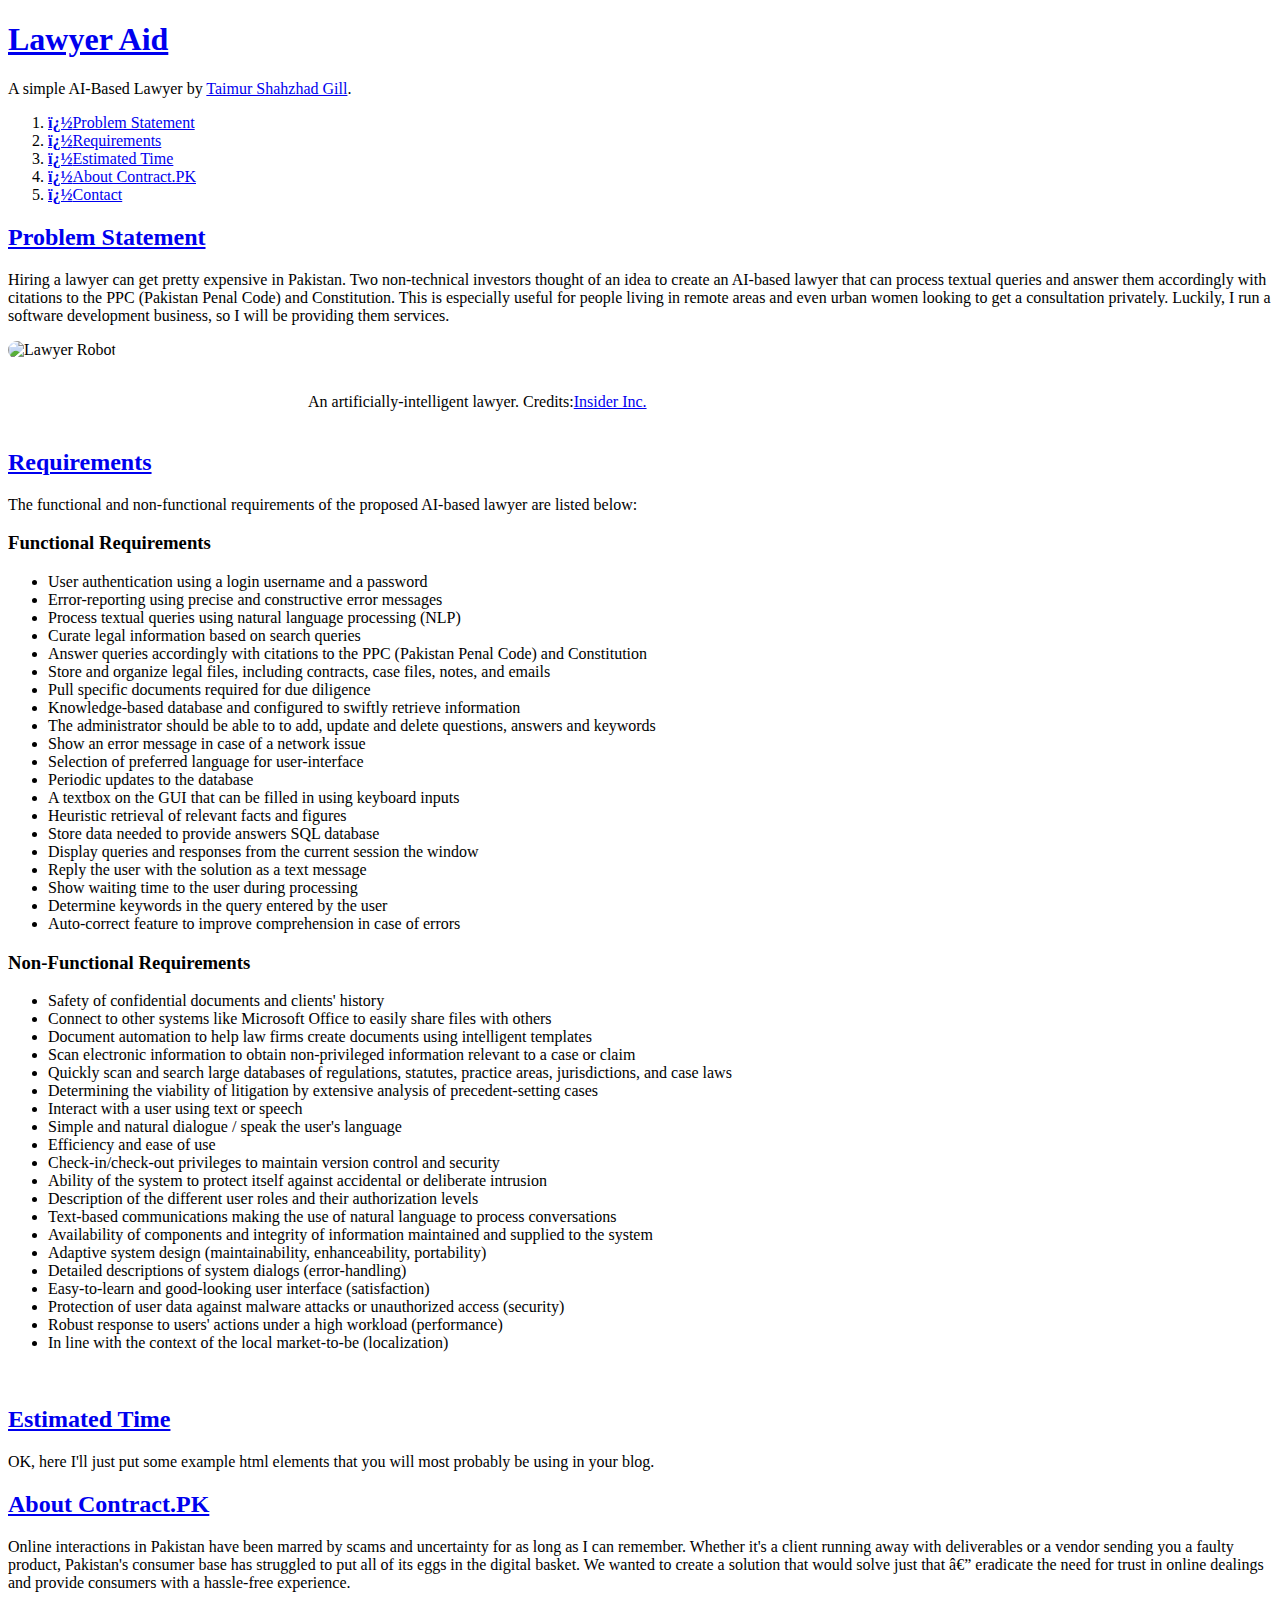
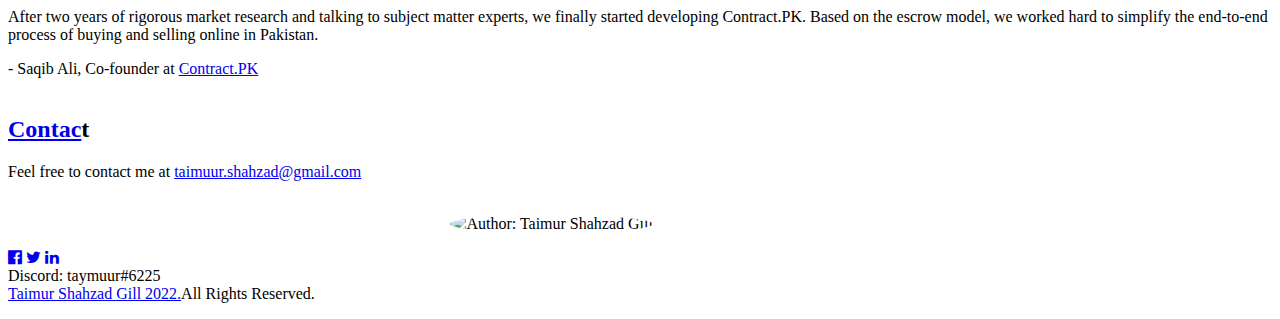
==== index.html @ f8b9b6bc "added index" ====
<!DOCTYPE html PUBLIC "-//W3C//DTD XHTML 1.1//EN" "http://www.w3.org/TR/xhtml11/DTD/xhtml11.dtd">

<html xmlns="http://www.w3.org/1999/xhtml" xml:lang="en">

<head>

<title>Lawyer Aid</title>
<meta http-equiv="content-type" content="text/html; charset=iso-8859-1" />
<link rel="stylesheet" href="css/1.css" type="text/css" media="screen,projection" />
<link rel="stylesheet" href="https://cdnjs.cloudflare.com/ajax/libs/font-awesome/4.7.0/css/font-awesome.min.css">

</head>
<body>

	<div id="sidebar">
	
			<h1><a href="#">Lawyer Aid</a></h1>
			
			<p>
			
				A simple AI-Based Lawyer by <a href="http://www.linkedin.com/in/taimur-shahzad-gill">Taimur Shahzhad Gill</a>.
			
			</p>
			
			<ol id="nav">
			
					<li><a href="#prob-statement"><b>�</b>Problem Statement</a></li>
					<li><a href="#requirements"><b>�</b>Requirements</a></li>
					<li><a href="#est-time"><b>�</b>Estimated Time</a></li>
					<li><a href="#about"><b>�</b>About Contract.PK</a></li>
					<li><a href="#contact"><b>�</b>Contact</a></li>			
			</ol>
	
	</div>
	
	<div id="content">
	
			<h2 class="first"><a href="#prob-statement" id="intro">Problem Statement</a></h2>
			
			<p>
			
				Hiring a lawyer can get pretty expensive in Pakistan. Two non-technical investors thought of an idea to create an AI-based lawyer that can process textual queries and answer them accordingly with citations to the PPC (Pakistan Penal Code) and Constitution. This is especially useful for people living in remote areas and even urban women looking to get a consultation privately. Luckily, I run a software development business, so I will be providing them services.

			</p>
			
			<img src="the-worlds-first-artificially-intelligent-lawyer-was-just-hired-at-a-law-firm.jpg" alt="Lawyer Robot" style="width:90%; border-radius:35px;" /><br>		

			<p class="postdata" style="margin-left:300px">
			
				<br>An artificially-intelligent lawyer. Credits:<a href="https://www.businessinsider.com/">Insider Inc.</a> <br> <br>
		
			</p>

			<h2><a href="#requirements" id="reqs">Requirements</a></h2>
			
			<p>
			
				The functional and non-functional requirements of the proposed AI-based lawyer are listed below:
			
			</p>

			<h3>Functional Requirements</h3>

			<ul>

				<li>User authentication using a login username and a password</li>
				<li>Error-reporting using precise and constructive error messages</li>
				<li>Process textual queries using natural language processing (NLP)</li>
				<li>Curate legal information based on search queries</li>
				<li>Answer queries accordingly with citations to the PPC (Pakistan Penal Code) and Constitution</li>
				<li>Store and organize legal files, including contracts, case files, notes, and emails</li>
				<li>Pull specific documents required for due diligence</li>
				<li>Knowledge-based database and configured to swiftly retrieve information</li>
				<li>The administrator should be able to to add, update and delete questions, answers and keywords</li>
				<li>Show an error message in case of a network issue</li>
				<li>Selection of preferred language for user-interface</li>
				<li>Periodic updates to the database</li>
				<li>A textbox on the GUI that can be filled in using keyboard inputs</li>
				<li>Heuristic retrieval of relevant facts and figures</li>
				<li>Store data needed to provide answers SQL database</li>
				<li>Display queries and responses from the current session the window</li>
				<li>Reply the user with the solution as a text message</li>
				<li>Show waiting time to the user during processing</li>
				<li>Determine keywords in the query entered by the user</li>
				<li>Auto-correct feature to improve comprehension in case of errors</li>
							
			</ul>

			<h3>Non-Functional Requirements</h3>

			<ul>

				<li>Safety of confidential documents and clients' history</li>
				<li>Connect to other systems like Microsoft Office to easily share files with others</li>
				<li>Document automation to help law firms create documents using intelligent templates</li>
				<li>Scan electronic information to obtain non-privileged information relevant to a case or claim</li>
				<li>Quickly scan and search large databases of regulations, statutes, practice areas, jurisdictions, and case laws</li>
				<li>Determining the viability of litigation by extensive analysis of precedent-setting cases</li>
				<li>Interact with a user using text or speech </li>
				<li>Simple and natural dialogue / speak the user's language</li>
				<li>Efficiency and ease of use</li>
				<li>Check-in/check-out privileges to maintain version control and security</li>
				<li>Ability of the system to protect itself against accidental or deliberate intrusion</li>
				<li>Description of the different user roles and their authorization levels</li>
				<li>Text-based communications making the use of natural language to process conversations</li>
				<li>Availability of components and integrity of information maintained and supplied to the system</li>
				<li>Adaptive system design (maintainability, enhanceability, portability)</li>
				<li>Detailed descriptions of system dialogs (error-handling)</li>
				<li>Easy-to-learn and good-looking user interface (satisfaction)</li>
				<li>Protection of user data against malware attacks or unauthorized access (security)</li>
				<li>Robust response to users' actions under a high workload (performance)</li>
				<li>In line with the context of the local market-to-be (localization)</li>
							
			</ul>		
			<br>

			<h2><a href="#est-time" id="est-time">Estimated Time</a></h2>
								
			<p>
						
				OK, here I'll just put some example html elements that you will most probably be using in your blog.
						
			</p>

			<h2><a href="#about" id="about">About Contract.PK</a></h2>

			<p>
						
				Online interactions in Pakistan have been marred by scams and uncertainty for as long as I can remember. Whether it's a client running away with deliverables or a vendor sending you a faulty product, Pakistan's consumer base has struggled to put all of its eggs in the digital basket. We wanted to create a solution that would solve just that — eradicate the need for trust in online dealings and provide consumers with a hassle-free experience.
					
			</p>

						
			<p>
									
				After two years of rigorous market research and talking to subject matter experts, we finally started developing Contract.PK. Based on the escrow model, we worked hard to simplify the end-to-end process of buying and selling online in Pakistan.
													
			</p>

			<p class="postdata">
			
				- Saqib Ali, Co-founder at <a href="http://www.contact.pk">Contract.PK<br><br>
		
			</p>
									

			<h2><a href="#contact" id="contact">Contac</a>t</h2>
								
			<p>
				Feel free to contact me at <a href="mailto:taimuur.shahzad@gmail.com">taimuur.shahzad@gmail.com</a>
	
			</p>

			<br>  

			<img src="Taimur.jpg" alt="Author: Taimur Shahzad Gill" style="width:15%; border-radius:50%; margin-left:35%;">

	
	</div>
 
	
	<div id="footer">
	
		<p class="w3-medium">
        <a href="https://www.facebook.com/taimuurshahzaad/"> <i class="fa fa-facebook-official w3-hover-opacity"></i></a>
        <a href="https://twitter.com/taimuurshahzad"> <i class="fa fa-twitter w3-hover-opacity"></i></a>
        <a href="https://www.linkedin.com/in/taimur-shahzad-gill/"> <i class="fa fa-linkedin w3-hover-opacity"></i></a>
       
		<br>
		Discord: taymuur#6225 <br>
		<a href="mailto:taimuur.shahzad@gmail.com">Taimur Shahzad Gill 2022.</a>All Rights Reserved.
		</p>	
	</div>


</body>
</html>
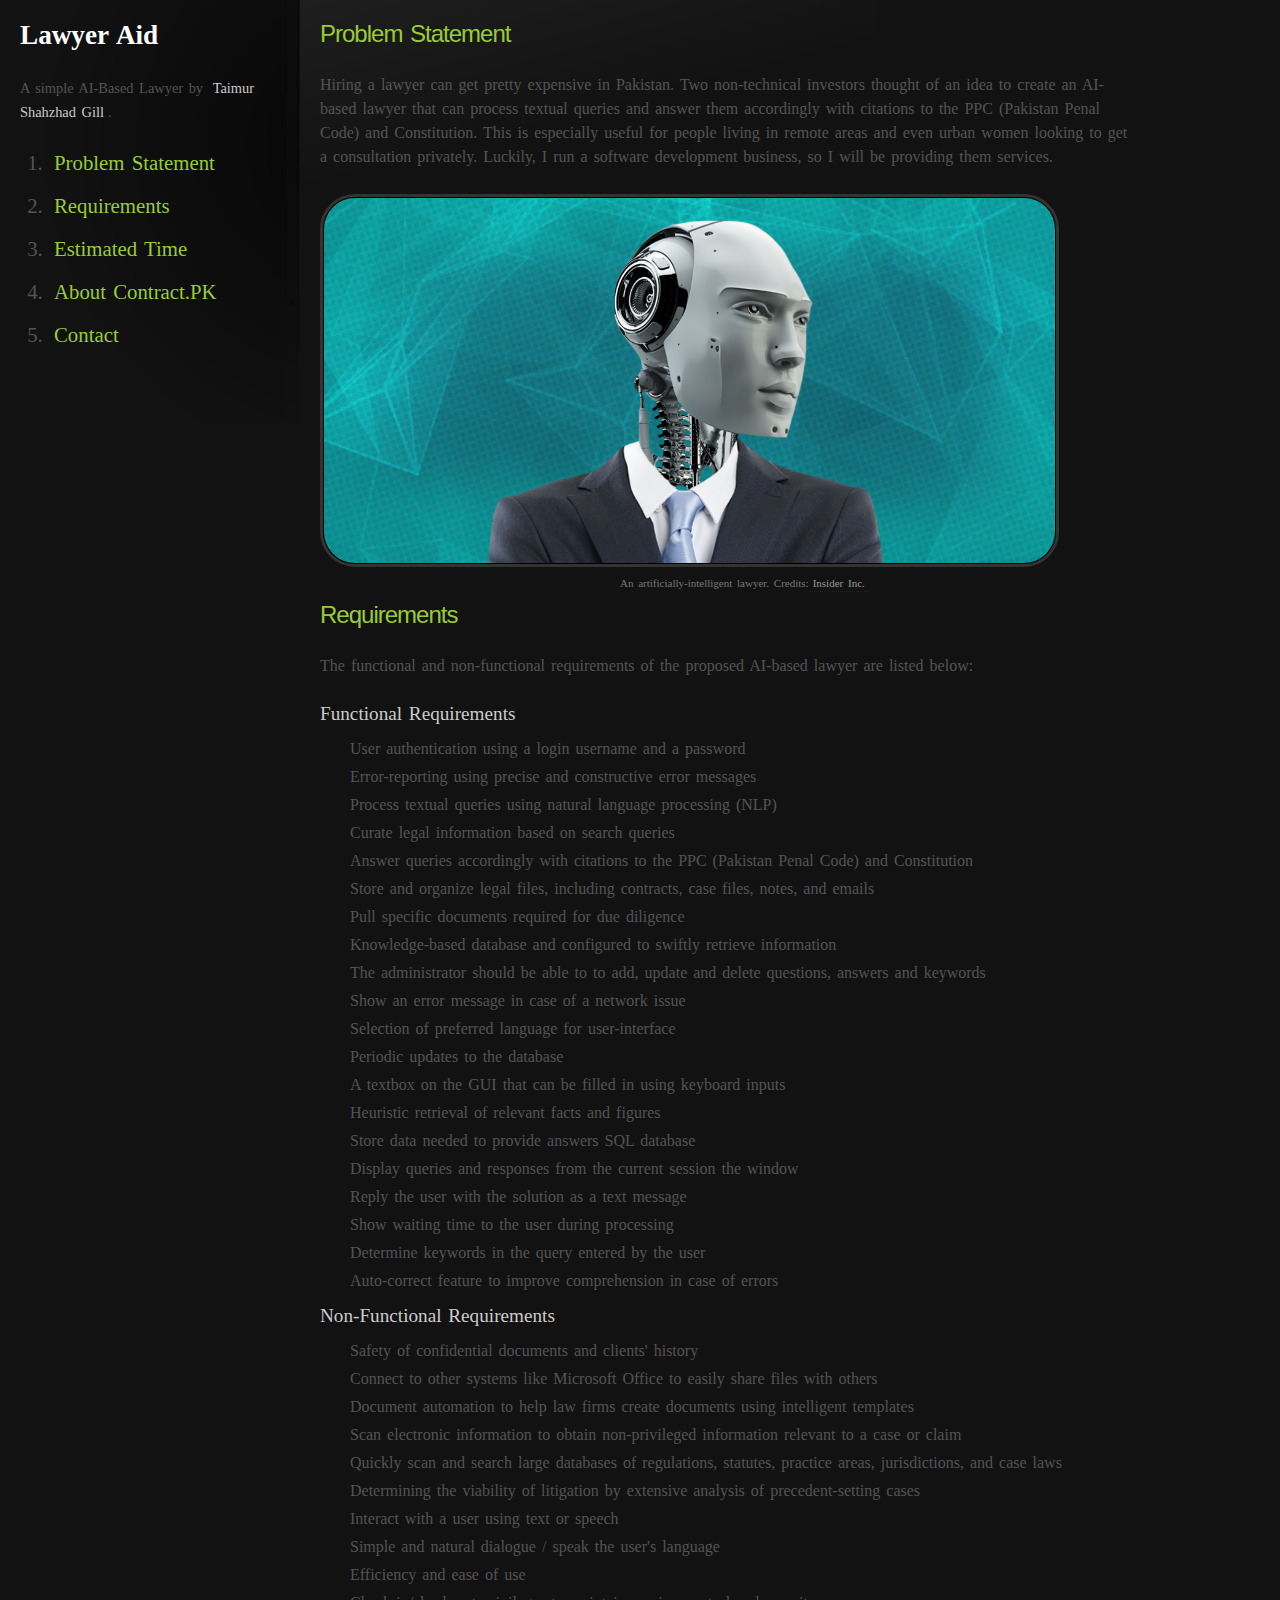
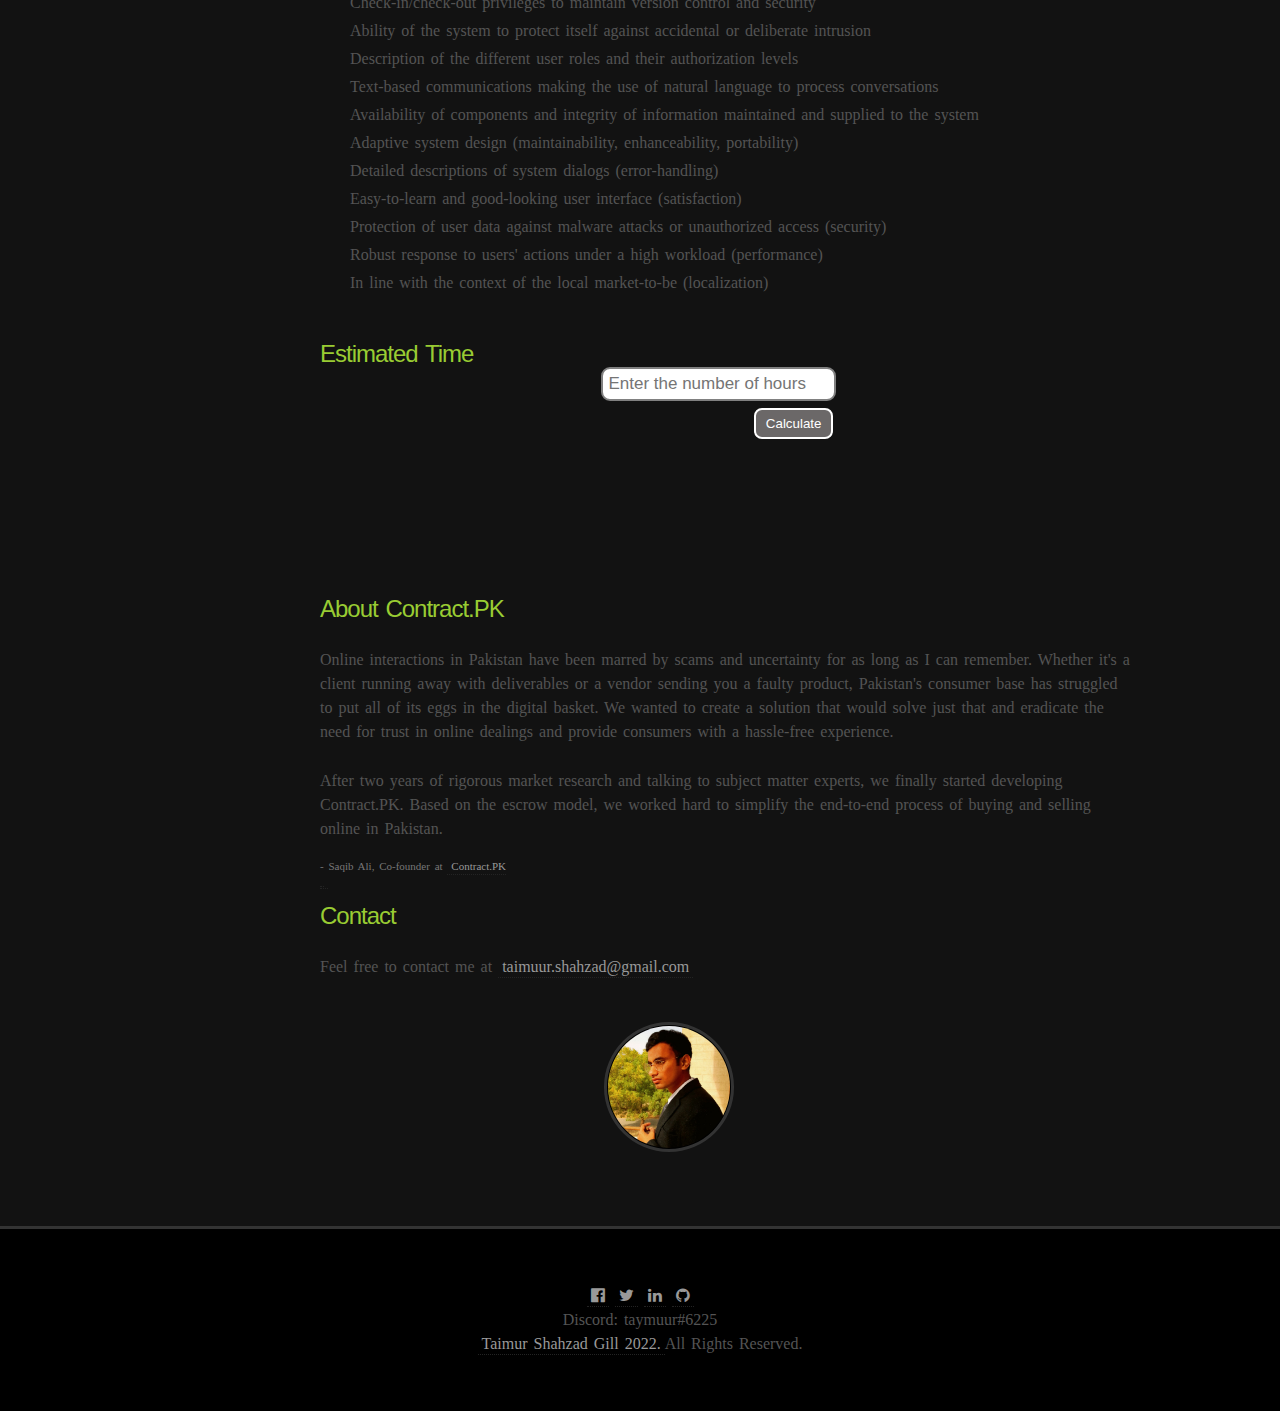
==== commit 2651b79a: "updated index.html" ====
--- a/index.html
+++ b/index.html
@@ -6,10 +6,12 @@
 
 <title>Lawyer Aid</title>
 <meta http-equiv="content-type" content="text/html; charset=iso-8859-1" />
-<link rel="stylesheet" href="css/1.css" type="text/css" media="screen,projection" />
+<link rel="stylesheet" href="style.css" type="text/css" media="screen, projection"/>
 <link rel="stylesheet" href="https://cdnjs.cloudflare.com/ajax/libs/font-awesome/4.7.0/css/font-awesome.min.css">
+<script src="javascript.js"></script>
 
 </head>
+
 <body>
 
 	<div id="sidebar">
@@ -43,7 +45,7 @@
 
 			</p>
 			
-			<img src="the-worlds-first-artificially-intelligent-lawyer-was-just-hired-at-a-law-firm.jpg" alt="Lawyer Robot" style="width:90%; border-radius:35px;" /><br>		
+			<img src="images/the-worlds-first-artificially-intelligent-lawyer-was-just-hired-at-a-law-firm.jpg" alt="Lawyer Robot" style="width:90%; border-radius:35px;" /><br>		
 
 			<p class="postdata" style="margin-left:300px">
 			
@@ -116,17 +118,23 @@
 
 			<h2><a href="#est-time" id="est-time">Estimated Time</a></h2>
 								
-			<p>
-						
-				OK, here I'll just put some example html elements that you will most probably be using in your blog.
-						
-			</p>
+			<div class="time-est">
+				<div class="textfield">
+					<input type="number" name="rate" id="rate" placeholder="Enter the number of hours">
+					<button class="rate-btn">Calculate</button>
+				</div>
+				<div id="cost-estimation">
+					<p>
+					</p>
+				</div>
+			</div>
+
 
 			<h2><a href="#about" id="about">About Contract.PK</a></h2>
 
 			<p>
 						
-				Online interactions in Pakistan have been marred by scams and uncertainty for as long as I can remember. Whether it's a client running away with deliverables or a vendor sending you a faulty product, Pakistan's consumer base has struggled to put all of its eggs in the digital basket. We wanted to create a solution that would solve just that — eradicate the need for trust in online dealings and provide consumers with a hassle-free experience.
+				Online interactions in Pakistan have been marred by scams and uncertainty for as long as I can remember. Whether it's a client running away with deliverables or a vendor sending you a faulty product, Pakistan's consumer base has struggled to put all of its eggs in the digital basket. We wanted to create a solution that would solve just that and eradicate the need for trust in online dealings and provide consumers with a hassle-free experience.
 					
 			</p>
 
@@ -139,7 +147,7 @@
 
 			<p class="postdata">
 			
-				- Saqib Ali, Co-founder at <a href="http://www.contact.pk">Contract.PK<br><br>
+				- Saqib Ali, Co-founder at <a href="http://www.contract.pk">Contract.PK<br><br>
 		
 			</p>
 									
@@ -153,7 +161,7 @@
 
 			<br>  
 
-			<img src="Taimur.jpg" alt="Author: Taimur Shahzad Gill" style="width:15%; border-radius:50%; margin-left:35%;">
+			<img src="images/Taimur.jpg" alt="Author: Taimur Shahzad Gill" style="width:15%; border-radius:50%; margin-left:35%;">
 
 	
 	</div>
@@ -165,6 +173,7 @@
         <a href="https://www.facebook.com/taimuurshahzaad/"> <i class="fa fa-facebook-official w3-hover-opacity"></i></a>
         <a href="https://twitter.com/taimuurshahzad"> <i class="fa fa-twitter w3-hover-opacity"></i></a>
         <a href="https://www.linkedin.com/in/taimur-shahzad-gill/"> <i class="fa fa-linkedin w3-hover-opacity"></i></a>
+		<a href="https://github.com/taymuur"><i class="fa fa-github  w3-hover-opacity"></i> </a>
        
 		<br>
 		Discord: taymuur#6225 <br>
--- a/style.css
+++ b/style.css
@@ -0,0 +1,206 @@
+body {
+	background:#121212;
+	font:1em Trebuchet MS;
+	word-spacing:2px;
+	color:#545454;
+	margin:0;
+}
+
+* {
+	margin:0;
+	padding:0;
+}
+
+a {
+	color:#999;
+	border-bottom:1px dotted #232323;
+	text-decoration:none;
+	padding:2px 4px 2px 4px;
+}
+a:hover {
+	border-bottom:1px dotted #99CC33;
+	background:#101010;
+}
+
+h2 {
+	font:24px Arial, sans-serif;
+	color:#99CC33;
+	letter-spacing:-1px;
+	font-weight:normal;
+	margin:15px 0 15px 0;
+}
+h2.first {
+	margin:0 0 15px 0;
+}
+h2 a {
+	color:#99CC33;
+	text-decoration:none;
+	border:none;
+	padding:0;
+}
+h2 a:hover {
+	border:none;
+	background:none;
+}
+h3 {
+	font-size:1.2em;
+	color:#ccc;
+	font-weight:normal;
+	margin:15px 0 15px 0;
+}
+p {
+	line-height:24px;
+	margin:25px 0 25px 0;
+}
+blockquote {
+	font-size:1.7em;
+	margin:35px 150px 35px 0;
+	color:#787878;
+	background:url(../images/blockquote.gif) top left no-repeat;
+	padding:15px 0 0 0;
+	font-family:Georgia, "Times New Roman", Times, serif;
+}
+blockquote p {
+	line-height:40px;
+}
+
+#sidebar {
+	width:263px;
+	background:url(../images/sidebar.jpg) top left no-repeat;
+	float:left;
+	padding:20px 20px 50px 20px;
+}
+#sidebar p {
+	font-size:0.9em;
+}
+#sidebar a {
+	color:#ccc;
+	border:none;
+}
+#sidebar a:hover {
+	text-decoration:underline;
+	color:#eee;
+	border:none;
+}
+#sidebar h1 {
+	color:#fff;
+	font-size:1.7em;
+}
+#sidebar h1 a {
+	color:#fff;
+	text-decoration:none;
+	padding:0;
+}
+#sidebar h1 a:hover {
+	text-decoration:none;
+}
+ol#nav {
+	margin:25px 15px 25px 30px;
+	font-size:1.3em;
+}
+ol li {
+	margin:15px 0 15px 0 !important;
+	margin:-10px 0;
+}
+#nav a {
+	display:block;
+	margin:0;
+	color:#99CC33;
+	border:none;
+}
+#nav a b {
+	float:right;
+	display:none;
+	color:#333;
+}
+#nav a:hover {
+	background:none;
+	border:none;
+	text-decoration:none;
+}
+#nav a:hover b {
+	display:inline;
+}
+#content {
+	margin:0 10% 0 300px;
+	background:url(../images/content.jpg) top left no-repeat;
+	padding:20px;
+}
+#content ul {
+	margin:15px 15px 15px 15px;
+	list-style:none;
+}
+#content ul li {
+	margin:10px 0;
+	padding:0 0 0 15px;
+	background:url(../images/bp.gif) left no-repeat;
+}
+#content img {
+	padding:1px;
+	background:#000;
+	border:3px solid #333;
+}
+.postdata {
+	font:11px Verdana;
+	margin:-6px 0 -15px 0;
+	color:#777;
+}
+
+
+  #rate {
+	padding: 5px;
+	font-size: 17px;
+	border: 2px solid grey;
+	border-radius: 9px;
+  }
+  .rate-btn {
+	padding: 6px 10px;
+	margin: 7px 3px;
+	border: 2px solid white;
+	border-radius: 8px;
+	background-color: rgb(107, 104, 104);
+	color: white;
+	cursor: pointer;
+	font-family: "Ubuntu", sans-serif;
+	vertical-align: middle;
+	font-size: px;
+  }
+
+.textfield {
+	width: 30%;
+	text-align: right;
+	padding: 0 23px;
+}
+
+  .time-est {
+	display: flex;
+	flex-direction: column;
+	margin-top: -2%;
+	margin-bottom: 9%;
+	margin-left: -4%;
+	justify-content: center;
+	align-items: center;
+  }
+
+  #cost-estimation {
+	margin: 2%;
+	margin-top: 4%;
+	width: 55%;
+	margin-left: 16%;
+  }
+  #cost-estimation p {
+	color: rgb(154, 154, 38);
+	font-size: 19px;
+	font-family: "Segoe UI", Arial, sans-serif;
+	font-weight: 440;
+	background-color: rgb(213, 247, 235);
+  }
+
+#footer {
+	padding:30px;
+	text-align:center;
+	border-top:3px solid #333;
+	margin:50px 0 0 0;
+	background:#000;
+}
+
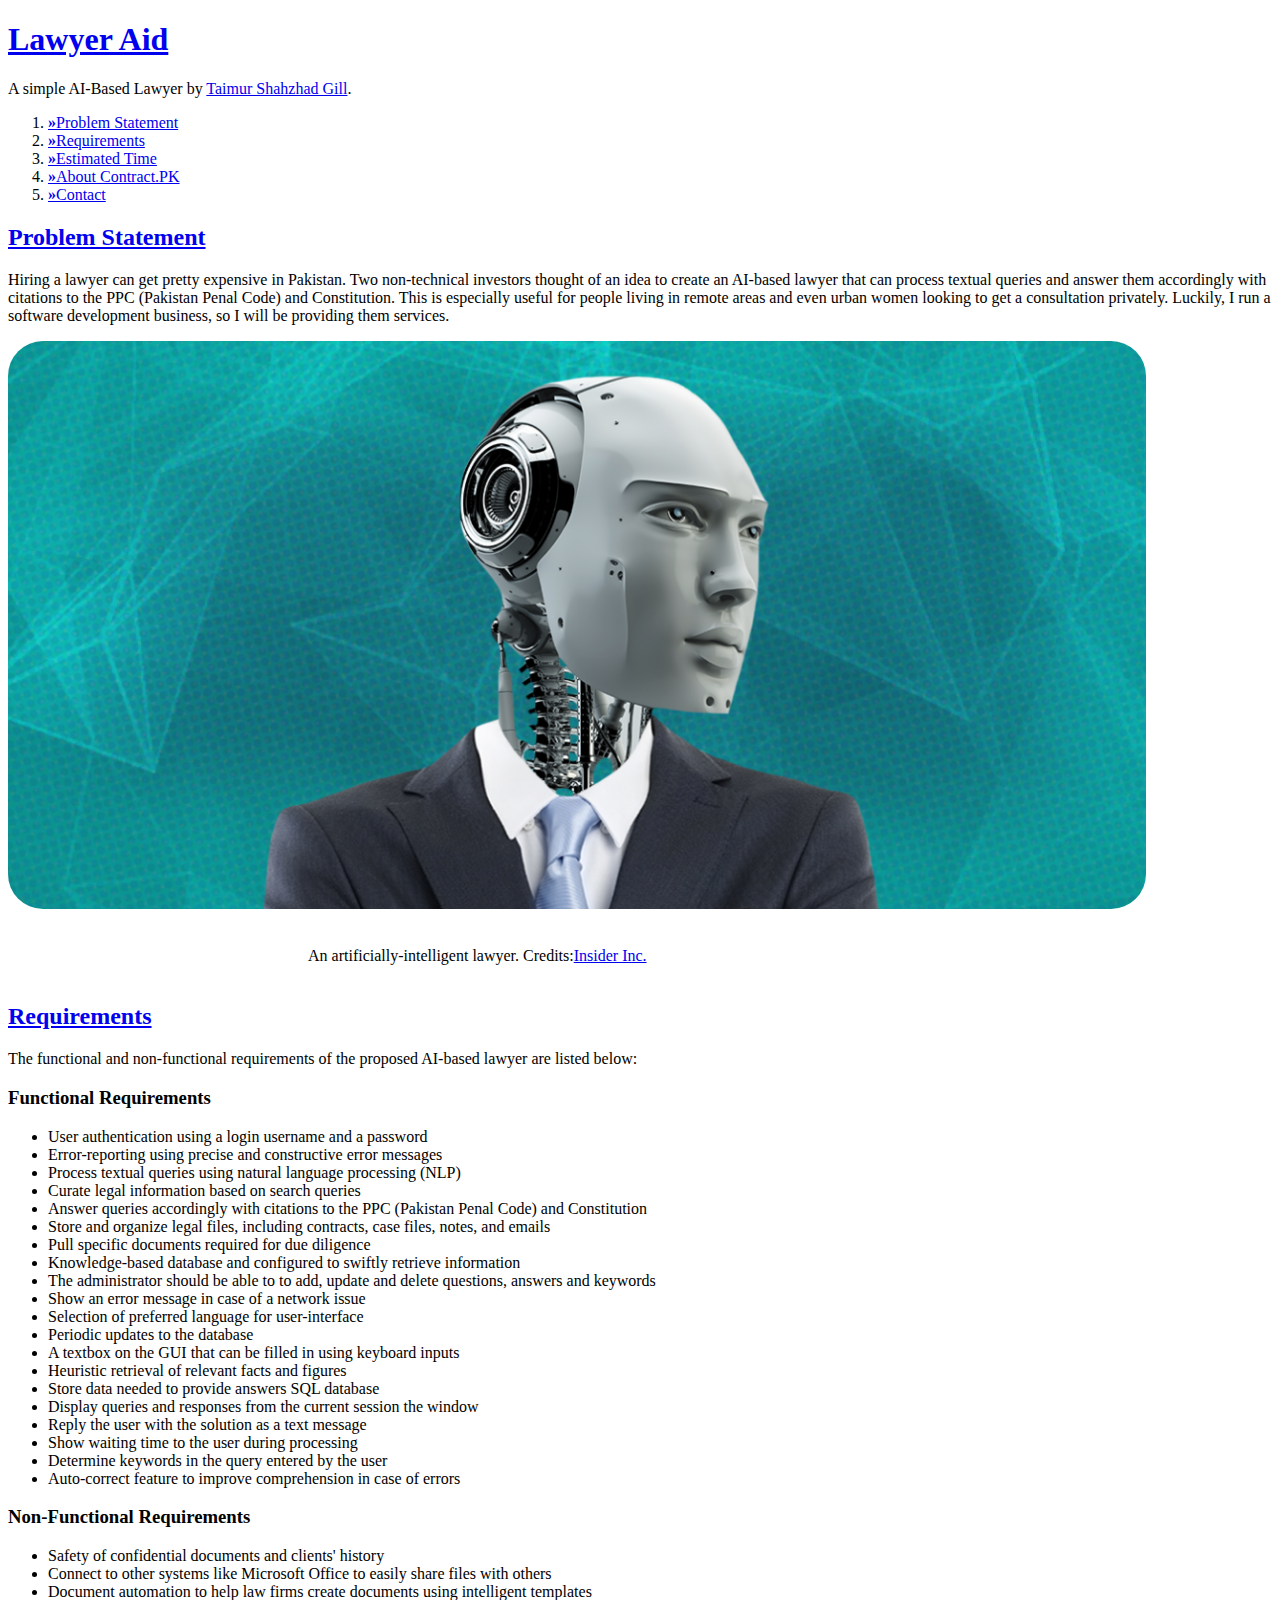
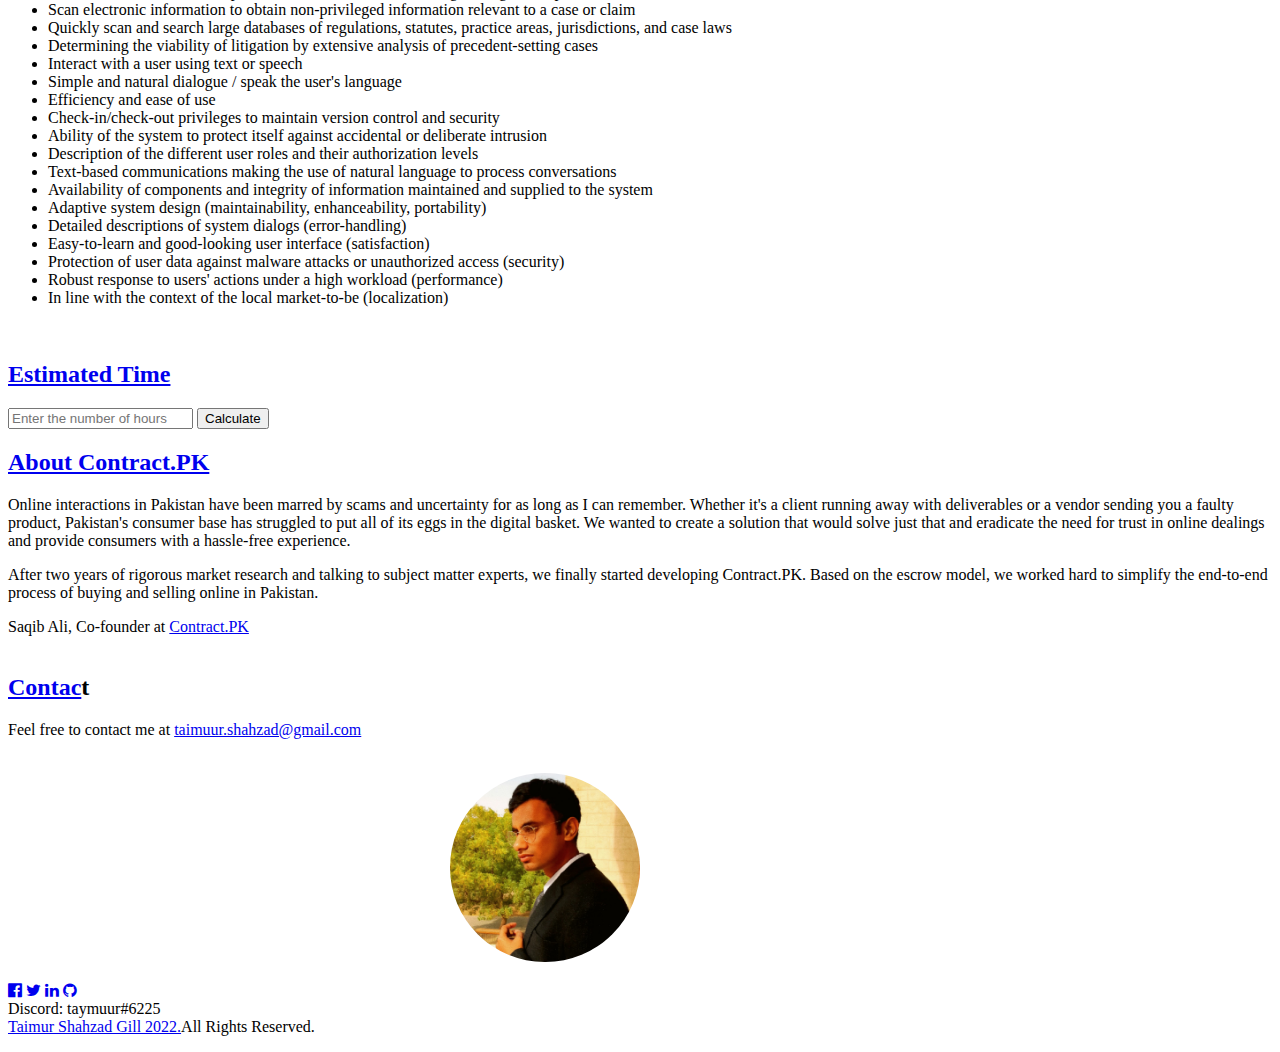
==== commit d4230abb: "added index.html" ====
--- a/index.html
+++ b/index.html
@@ -1,43 +1,39 @@
 <!DOCTYPE html PUBLIC "-//W3C//DTD XHTML 1.1//EN" "http://www.w3.org/TR/xhtml11/DTD/xhtml11.dtd">
-
 <html xmlns="http://www.w3.org/1999/xhtml" xml:lang="en">
-
 <head>
-
 <title>Lawyer Aid</title>
 <meta http-equiv="content-type" content="text/html; charset=iso-8859-1" />
-<link rel="stylesheet" href="style.css" type="text/css" media="screen, projection"/>
+<script src="https://ajax.googleapis.com/ajax/libs/jquery/3.6.0/jquery.min.js"></script>
 <link rel="stylesheet" href="https://cdnjs.cloudflare.com/ajax/libs/font-awesome/4.7.0/css/font-awesome.min.css">
-<script src="javascript.js"></script>
-
+<link rel="stylesheet" href="css/style.css" type="text/css" media="screen, projection">
 </head>
-
 <body>
 
 	<div id="sidebar">
 	
-			<h1><a href="#">Lawyer Aid</a></h1>
+		<h1><a href="#">Lawyer Aid</a></h1>
 			
-			<p>
+		<p>
 			
-				A simple AI-Based Lawyer by <a href="http://www.linkedin.com/in/taimur-shahzad-gill">Taimur Shahzhad Gill</a>.
+			A simple AI-Based Lawyer by <a href="http://www.linkedin.com/in/taimur-shahzad-gill">Taimur Shahzhad Gill</a>.
 			
-			</p>
+		</p>
 			
-			<ol id="nav">
+		<ol id="nav">
 			
-					<li><a href="#prob-statement"><b>�</b>Problem Statement</a></li>
-					<li><a href="#requirements"><b>�</b>Requirements</a></li>
-					<li><a href="#est-time"><b>�</b>Estimated Time</a></li>
-					<li><a href="#about"><b>�</b>About Contract.PK</a></li>
-					<li><a href="#contact"><b>�</b>Contact</a></li>			
-			</ol>
+			<li><a href="#prob-statement"><b>&#187</b>Problem Statement</a></li>
+			<li><a href="#requirements"><b>&#187</b>Requirements</a></li>
+			<li><a href="#est-time"><b>&#187</b>Estimated Time</a></li>
+			<li><a href="#about"><b>&#187</b>About Contract.PK</a></li>
+			<li><a href="#contact"><b>&#187</b>Contact</a></li>		
+		
+		</ol>
 	
 	</div>
 	
 	<div id="content">
 	
-			<h2 class="first"><a href="#prob-statement" id="intro">Problem Statement</a></h2>
+			<h2 class="first"><a href="#" id="prob-statement">Problem Statement</a></h2>
 			
 			<p>
 			
@@ -53,7 +49,7 @@
 		
 			</p>
 
-			<h2><a href="#requirements" id="reqs">Requirements</a></h2>
+			<h2><a href="#" id="requirements">Requirements</a></h2>
 			
 			<p>
 			
@@ -116,7 +112,8 @@
 			</ul>		
 			<br>
 
-			<h2><a href="#est-time" id="est-time">Estimated Time</a></h2>
+			
+			<h2><a href="#" id="est-time">Estimated Time</a></h2>
 								
 			<div class="time-est">
 				<div class="textfield">
@@ -130,7 +127,7 @@
 			</div>
 
 
-			<h2><a href="#about" id="about">About Contract.PK</a></h2>
+			<h2><a href="#" id="about">About Contract.PK</a></h2>
 
 			<p>
 						
@@ -147,7 +144,7 @@
 
 			<p class="postdata">
 			
-				- Saqib Ali, Co-founder at <a href="http://www.contract.pk">Contract.PK<br><br>
+				Saqib Ali, Co-founder at <a href="http://www.contract.pk">Contract.PK<br><br>
 		
 			</p>
 									
@@ -181,6 +178,7 @@
 		</p>	
 	</div>
 
+	<script src="javascript.js"></script>
 
 </body>
 </html> 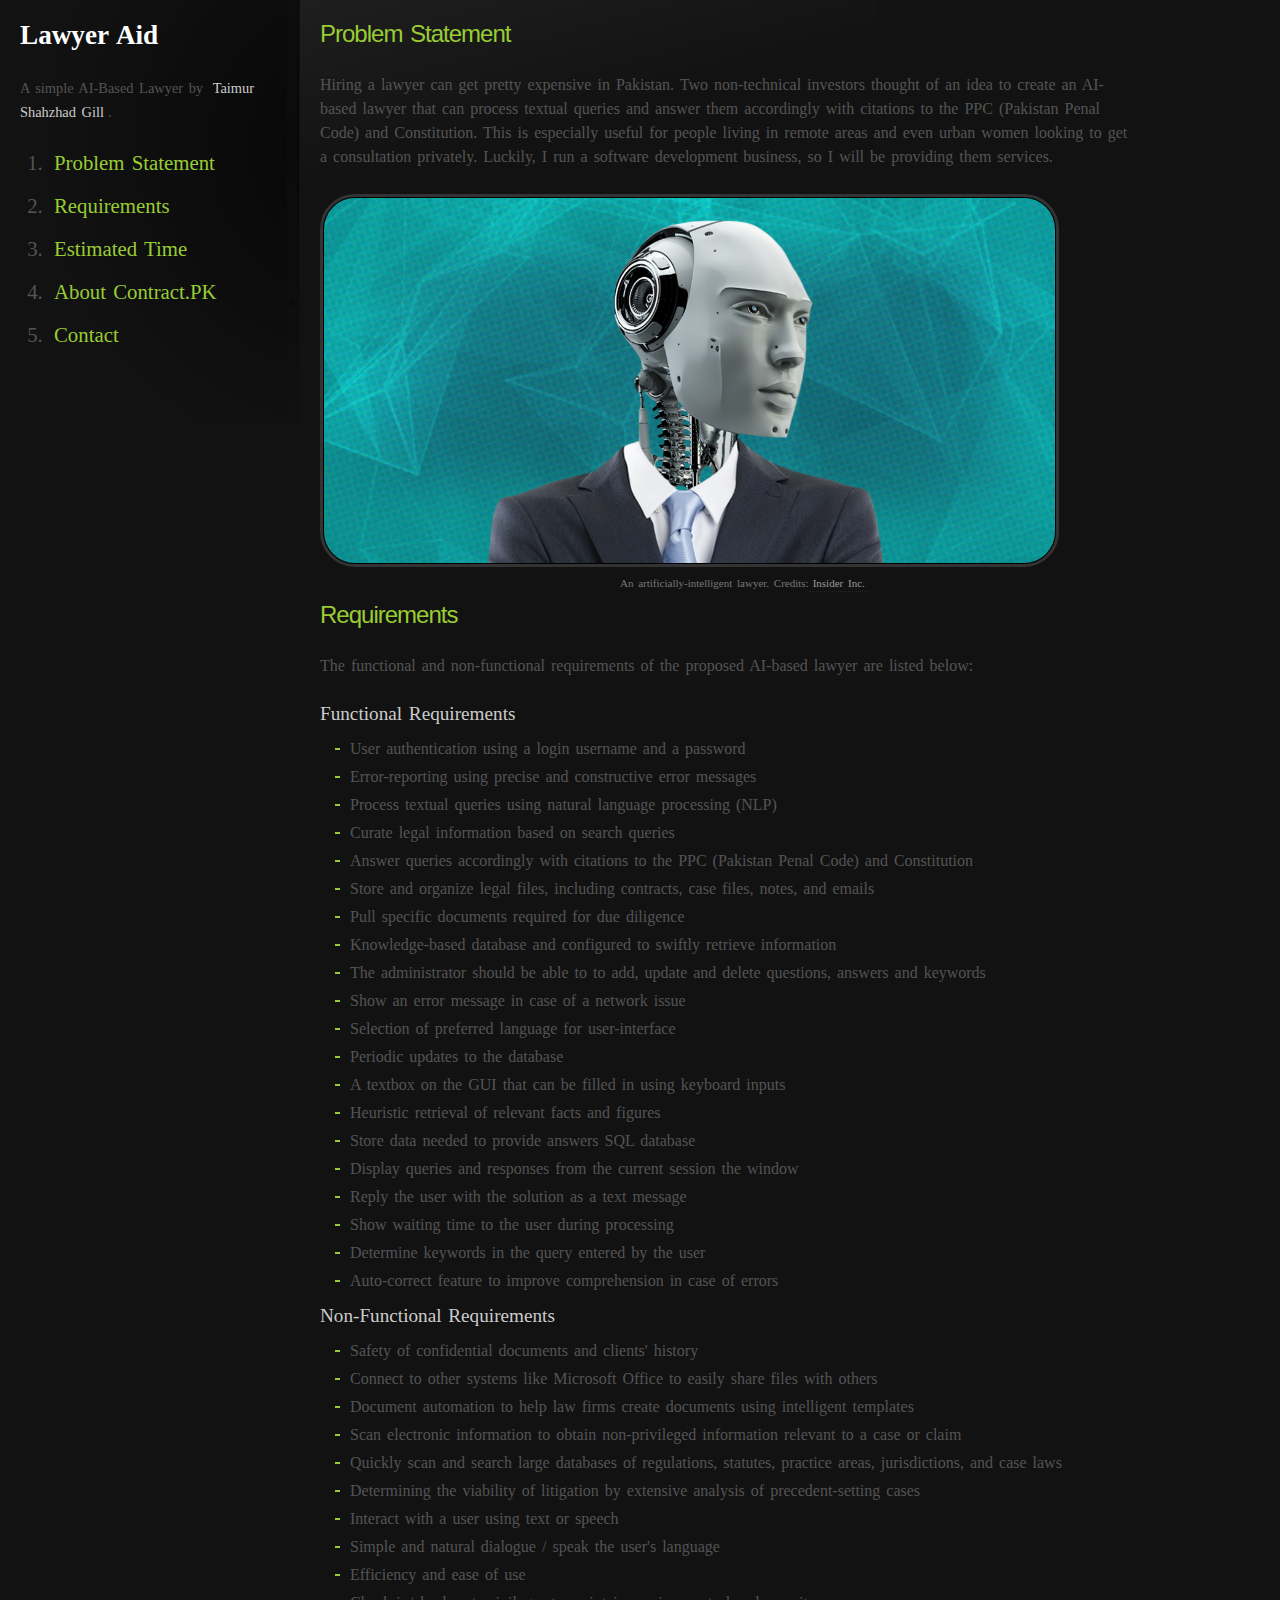
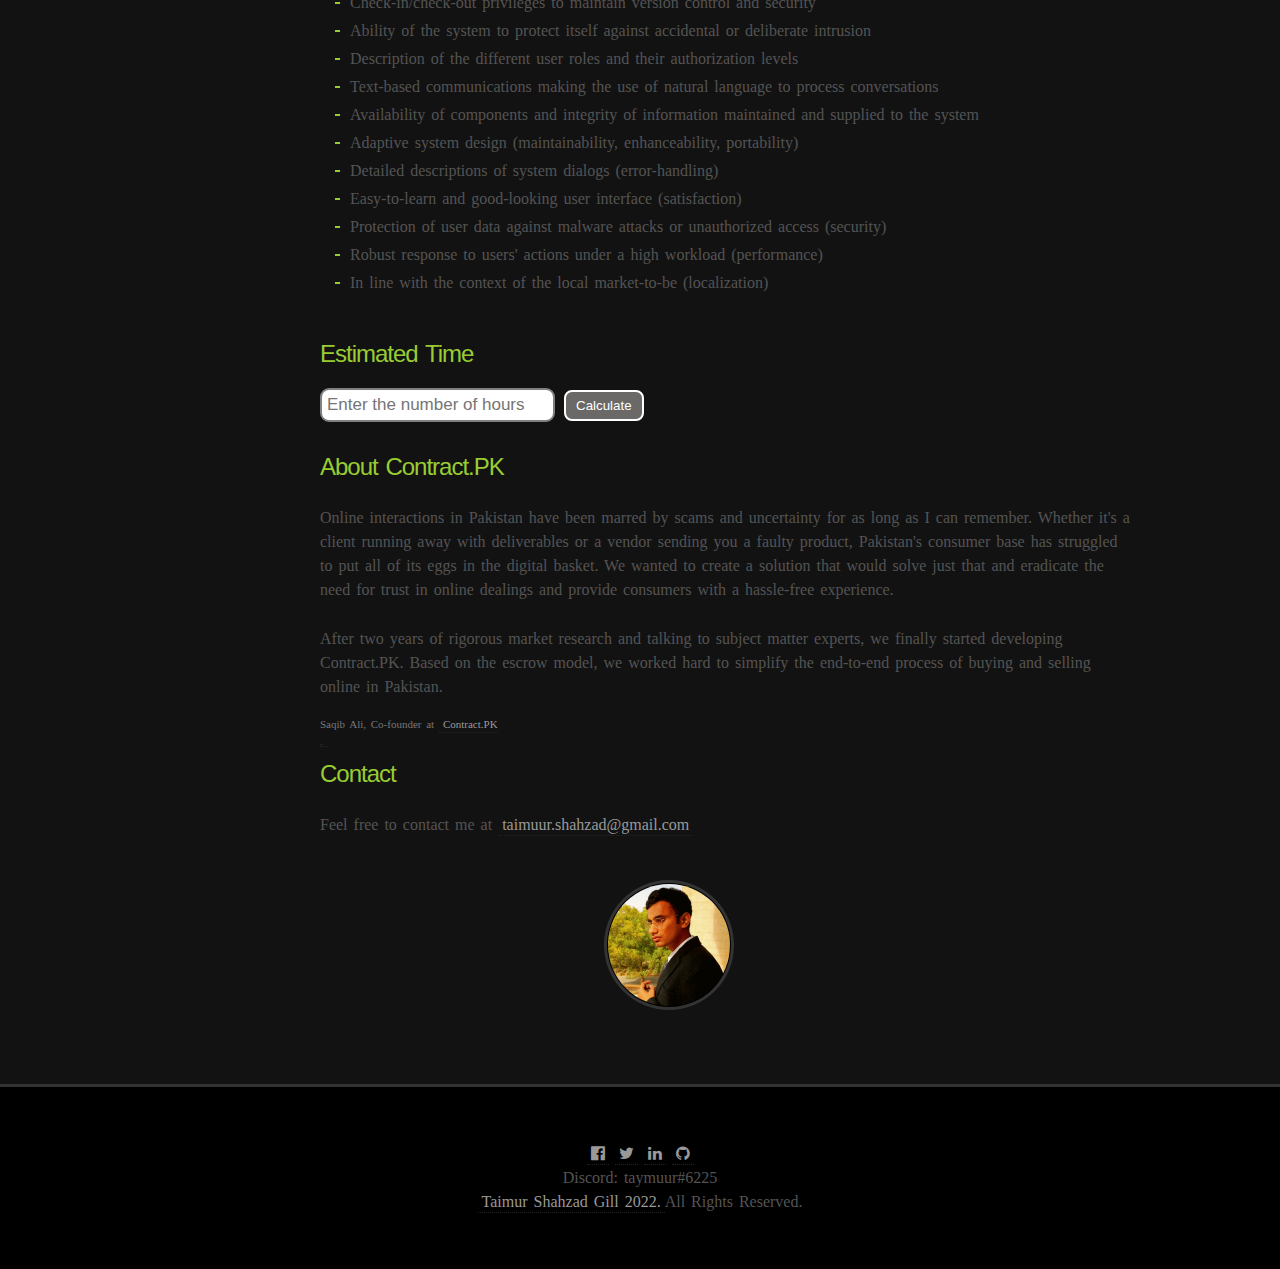
==== commit bee4cf0f: "updated index.html" ====
--- a/index.html
+++ b/index.html
@@ -3,6 +3,7 @@
 <head>
 <title>Lawyer Aid</title>
 <meta http-equiv="content-type" content="text/html; charset=iso-8859-1" />
+<link rel="icon" type="image/x-icon" href="images/favicon.ico">
 <script src="https://ajax.googleapis.com/ajax/libs/jquery/3.6.0/jquery.min.js"></script>
 <link rel="stylesheet" href="https://cdnjs.cloudflare.com/ajax/libs/font-awesome/4.7.0/css/font-awesome.min.css">
 <link rel="stylesheet" href="css/style.css" type="text/css" media="screen, projection">
--- a/css/style.css
+++ b/css/style.css
@@ -0,0 +1,177 @@
+body {
+	background:#121212;
+	font:1em Trebuchet MS;
+	word-spacing:2px;
+	color:#545454;
+	margin:0;
+}
+
+* {
+	margin:0;
+	padding:0;
+}
+
+a {
+	color:#999;
+	border-bottom:1px dotted #232323;
+	text-decoration:none;
+	padding:2px 4px 2px 4px;
+}
+a:hover {
+	border-bottom:1px dotted #99CC33;
+	background:#101010;
+}
+
+h2 {
+	font:24px Arial, sans-serif;
+	color:#99CC33;
+	letter-spacing:-1px;
+	font-weight:normal;
+	margin:15px 0 15px 0;
+}
+h2.first {
+	margin:0 0 15px 0;
+}
+h2 a {
+	color:#99CC33;
+	text-decoration:none;
+	border:none;
+	padding:0;
+}
+h2 a:hover {
+	border:none;
+	background:none;
+}
+h3 {
+	font-size:1.2em;
+	color:#ccc;
+	font-weight:normal;
+	margin:15px 0 15px 0;
+}
+p {
+	line-height:24px;
+	margin:25px 0 25px 0;
+}
+blockquote {
+	font-size:1.7em;
+	margin:35px 150px 35px 0;
+	color:#787878;
+	background:url(../images/blockquote.gif) top left no-repeat;
+	padding:15px 0 0 0;
+	font-family:Georgia, "Times New Roman", Times, serif;
+}
+blockquote p {
+	line-height:40px;
+}
+
+#sidebar {
+	width:263px;
+	background:url(../images/sidebar.jpg) top left no-repeat;
+	float:left;
+	padding:20px 20px 50px 20px;
+}
+#sidebar p {
+	font-size:0.9em;
+}
+#sidebar a {
+	color:#ccc;
+	border:none;
+}
+#sidebar a:hover {
+	text-decoration:underline;
+	color:#eee;
+	border:none;
+}
+#sidebar h1 {
+	color:#fff;
+	font-size:1.7em;
+}
+#sidebar h1 a {
+	color:#fff;
+	text-decoration:none;
+	padding:0;
+}
+#sidebar h1 a:hover {
+	text-decoration:none;
+}
+ol#nav {
+	margin:25px 15px 25px 30px;
+	font-size:1.3em;
+}
+ol li {
+	margin:15px 0 15px 0 !important;
+	margin:-10px 0;
+}
+#nav a {
+	display:block;
+	margin:0;
+	color:#99CC33;
+	border:none;
+}
+#nav a b {
+	float:right;
+	display:none;
+	color:#333;
+}
+#nav a:hover {
+	background:none;
+	border:none;
+	text-decoration:none;
+}
+#nav a:hover b {
+	display:inline;
+}
+#content {
+	margin:0 10% 0 300px;
+	background:url(../images/content.jpg) top left no-repeat;
+	padding:20px;
+}
+#content ul {
+	margin:15px 15px 15px 15px;
+	list-style:none;
+}
+#content ul li {
+	margin:10px 0;
+	padding:0 0 0 15px;
+	background:url(../images/bp.gif) left no-repeat;
+}
+#content img {
+	padding:1px;
+	background:#000;
+	border:3px solid #333;
+}
+.postdata {
+	font:11px Verdana;
+	margin:-6px 0 -15px 0;
+	color:#777;
+}
+
+
+#rate {
+	padding: 5px;
+	font-size: 17px;
+	border: 2px solid grey;
+	border-radius: 9px;
+  }
+ 
+.rate-btn {
+	padding: 6px 10px;
+	margin: 7px 3px;
+	border: 2px solid white;
+	border-radius: 8px;
+	background-color: rgb(107, 104, 104);
+	color: white;
+	cursor: pointer;
+	font-family: "Ubuntu", sans-serif;
+	vertical-align: middle;
+	font-size: px;
+}
+
+
+#footer {
+	padding:30px;
+	text-align:center;
+	border-top:3px solid #333;
+	margin:50px 0 0 0;
+	background:#000;
+}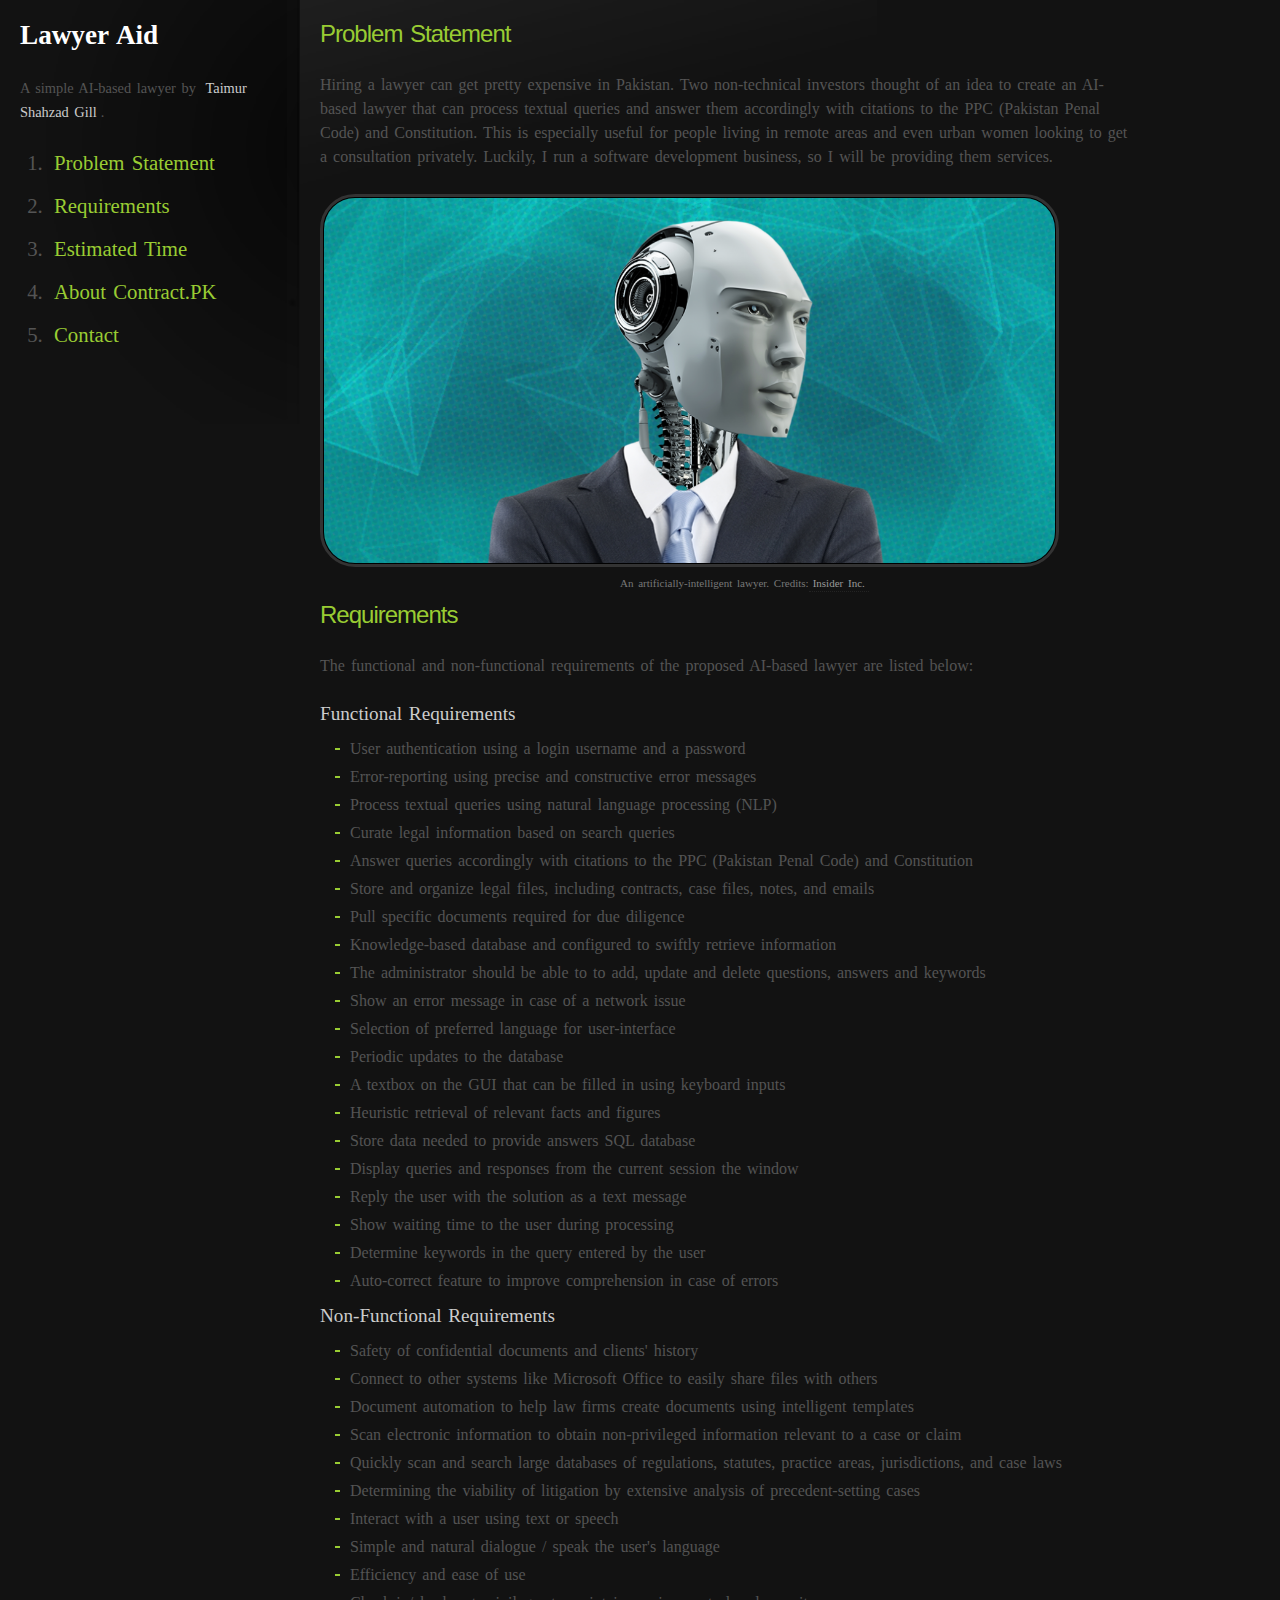
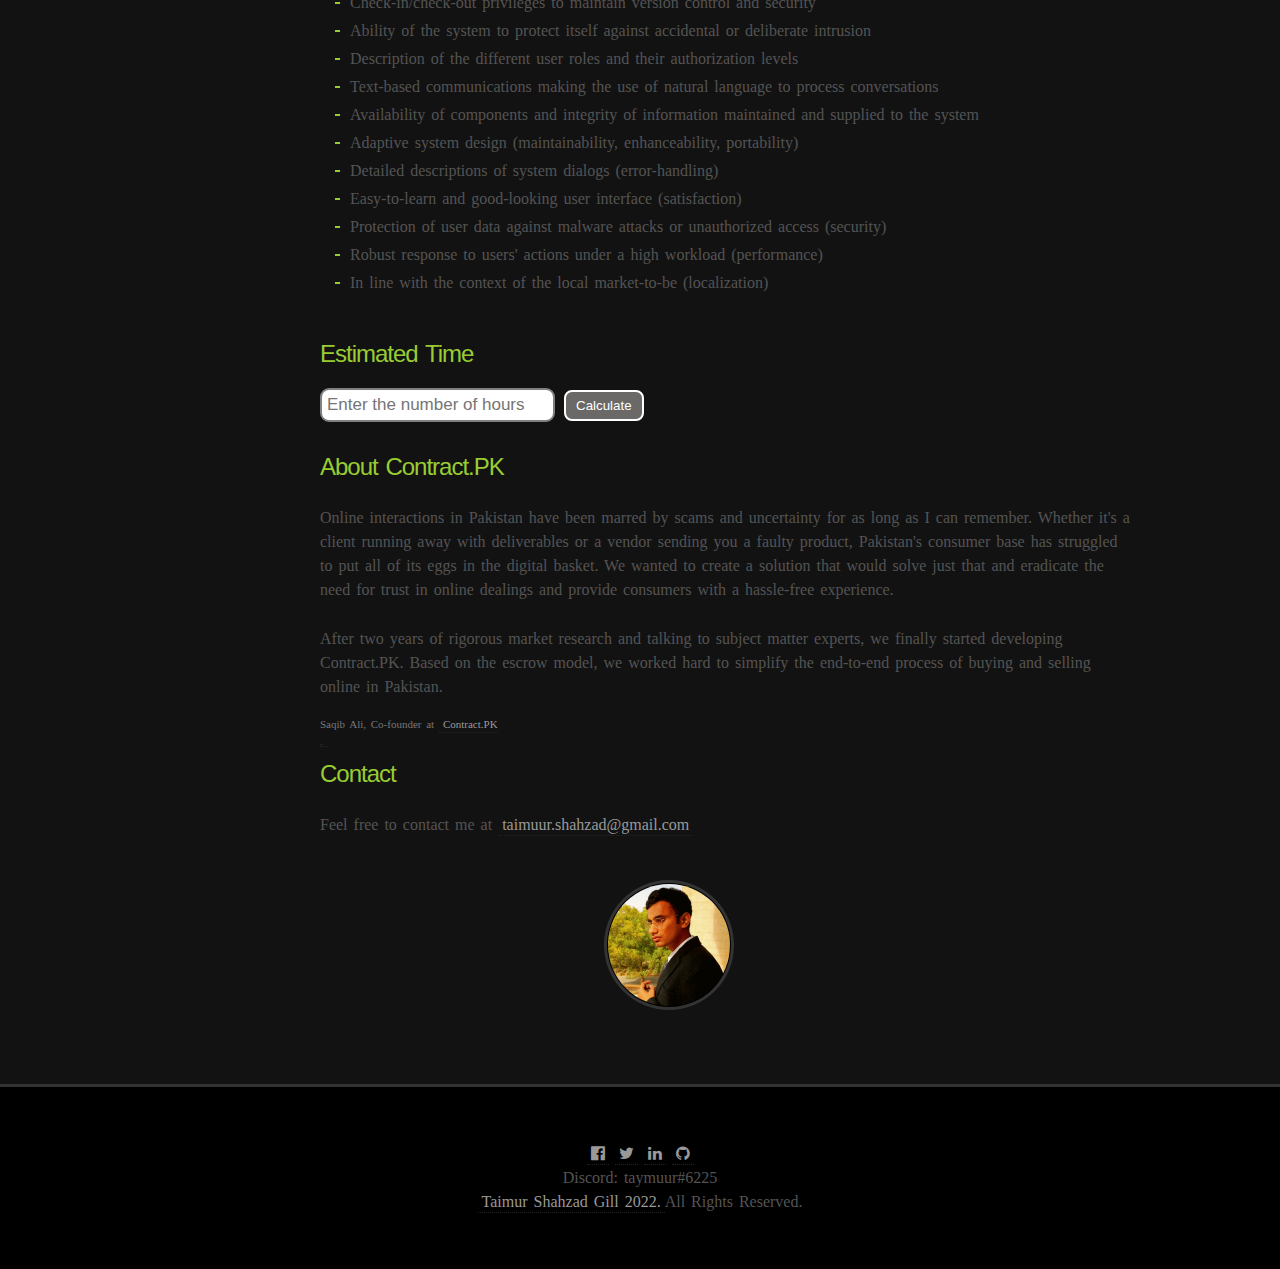
==== commit 5a042c07: "updated index.html" ====
--- a/index.html
+++ b/index.html
@@ -16,7 +16,7 @@
 			
 		<p>
 			
-			A simple AI-Based Lawyer by <a href="http://www.linkedin.com/in/taimur-shahzad-gill">Taimur Shahzhad Gill</a>.
+			A simple AI-based lawyer by <a href="http://www.linkedin.com/in/taimur-shahzad-gill">Taimur Shahzad Gill</a>.
 			
 		</p>
 			
@@ -182,4 +182,4 @@
 	<script src="javascript.js"></script>
 
 </body>
-</html> +</html> 
